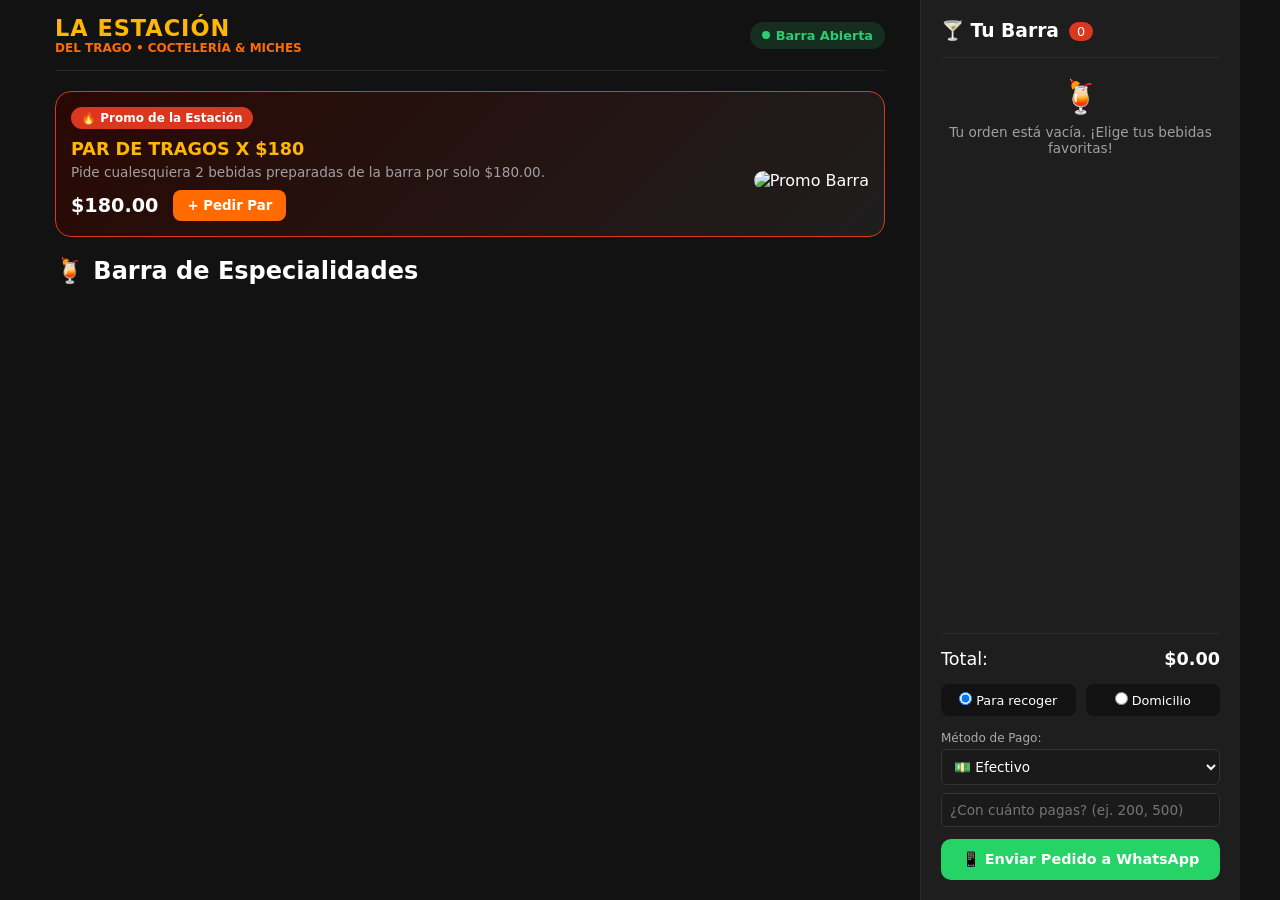
==== tragos.html @ 053e3d9b "Add initial HTML structure for beverage menu" ====
<!DOCTYPE html>
<html lang="es">
<head>
  <meta charset="UTF-8">
  <meta name="viewport" content="width=device-width, initial-scale=1.0, maximum-scale=1.0, user-scalable=no">
  <title>La Estación del Trago - Menú de Bebidas</title>

  <link rel="manifest" href="manifest.json">
  <meta name="theme-color" content="#1b263b">
  <meta name="apple-mobile-web-app-capable" content="yes">
  <meta name="apple-mobile-web-app-status-bar-style" content="black-translucent">

  <link rel="stylesheet" href="style.css">
</head>
<body class="theme-rapidito">

  <div class="app-layout">
    <div class="main-content">

      <header class="app-header">
        <div class="brand-container">
          <div class="brand-titles">
            <h1 class="brand-title">LA ESTACIÓN</h1>
            <span class="brand-subtitle">DEL TRAGO • COCTELERÍA & MICHES</span>
          </div>
        </div>
        <div class="status-badge">
          <span class="status-dot"></span> Barra Abierta
        </div>
      </header>

      <section class="hero-promo">
        <div class="promo-card">
          <span class="promo-badge">🔥 Promo de la Estación</span>
          <div class="promo-content">
            <div class="promo-info">
              <h2>PAR DE TRAGOS X $180</h2>
              <p>Pide cualesquiera 2 bebidas preparadas de la barra por solo $180.00.</p>
              <div class="promo-footer">
                <span class="promo-price">$180.00</span>
                <button class="btn-add-promo" onclick="addToCart(200)">+ Pedir Par</button>
              </div>
            </div>
            <div class="promo-thumb">
              <img src="https://images.unsplash.com/photo-1513558161293-cdaf765ed2fd?w=400" alt="Promo Barra">
            </div>
          </div>
        </div>
      </section>

      <section class="products-section">
        <div class="section-title-wrap">
          <h2>🍹 Barra de Especialidades</h2>
        </div>
        <div class="products-grid" id="products-grid">
        </div>
      </section>

    </div>

    <aside class="cart-sidebar" id="cart-sidebar">
      <div class="cart-header">
        <div style="display: flex; align-items: center; gap: 10px;">
          <h3>🍸 Tu Barra</h3>
          <span class="items-count" id="cart-count">0</span>
        </div>
        <button class="btn-close-cart" onclick="toggleMobileCart()">← Volver a la barra</button>
      </div>

      <div class="cart-list" id="cart-items-list">
        <div class="empty-state">
          <span>🍹</span>
          <p>Tu orden está vacía. ¡Elige tus bebidas favoritas!</p>
        </div>
      </div>

      <div class="cart-footer">
        <div class="total-row">
          <span>Total:</span>
          <strong id="total-val">$0.00</strong>
        </div>

        <div class="delivery-options">
          <label>
            <input type="radio" name="delivery-type" value="sucursal" checked onchange="toggleAddressInput()">
            <span>Para recoger</span>
          </label>
          <label>
            <input type="radio" name="delivery-type" value="domicilio" onchange="toggleAddressInput()">
            <span>Domicilio</span>
          </label>
        </div>

        <div id="delivery-address-container" style="display: none; margin-top: 10px;">
          <input type="text" id="client-address" placeholder="Calle, número, colonia..." style="width: 100%; padding: 8px; border-radius: 6px; border: 1px solid #333; background: #1a1a1a; color: #fff; font-size: 0.85rem; margin-bottom: 8px; box-sizing: border-box;">
          <button type="button" id="btn-gps" onclick="obtenerUbicacionGPS()" style="width: 100%; padding: 8px; background: #2a2a2a; color: #ffb703; border: 1px solid #ffb703; border-radius: 6px; font-size: 0.8rem; cursor: pointer; display: flex; align-items: center; justify-content: center; gap: 5px;">
            📍 Usar mi ubicación actual (GPS)
          </button>
          <small id="gps-status" style="display: block; font-size: 0.75rem; color: #aaa; margin-top: 4px; text-align: center;"></small>
        </div>

        <div style="margin-top: 12px;">
          <label style="font-size: 0.75rem; color: #aaa; display: block; margin-bottom: 4px;">Método de Pago:</label>
          <select id="payment-method" style="width: 100%; padding: 8px; border-radius: 6px; border: 1px solid #333; background: #1a1a1a; color: #fff; font-size: 0.85rem;" onchange="toggleCashAmountInput()">
            <option value="Efectivo">💵 Efectivo</option>
            <option value="Transferencia">📱 Transferencia (BBVA / Spin)</option>
            <option value="Tarjeta">💳 Tarjeta (Terminal)</option>
          </select>
        </div>

        <div id="cash-change-container" style="margin-top: 8px;">
          <input type="number" id="cash-amount" placeholder="¿Con cuánto pagas? (ej. 200, 500)" style="width: 100%; padding: 8px; border-radius: 6px; border: 1px solid #333; background: #1a1a1a; color: #fff; font-size: 0.85rem; box-sizing: border-box;">
        </div>

        <button class="btn-send-whatsapp" onclick="sendOrderWhatsApp()" style="margin-top: 12px;">
          📱 Enviar Pedido a WhatsApp
        </button>
      </div>
    </aside>

  </div>

  <nav class="mobile-bottom-nav">
    <button class="nav-btn active">
      <span>🍹</span>
      <small>Barra</small>
    </button>
    <button class="nav-btn" onclick="toggleMobileCart()">
      <div class="cart-icon-badge">
        <span>🛒</span>
        <span class="badge" id="mobile-cart-badge">0</span>
      </div>
      <small>Pedido</small>
    </button>
  </nav>

  <script src="tragos.js?v=1.0"></script>
</body>
</html>
---- style.css ----
/* 1. RESET Y VARIABLES DE COLOR (Basados en el logo de Rapidito) */
* {
  box-sizing: border-box;
  margin: 0;
  padding: 0;
  font-family: system-ui, -apple-system, BlinkMacSystemFont, 'Segoe UI', Roboto, sans-serif;
}

html, body {
  width: 100%;
  max-width: 100vw;
  overflow-x: hidden; /* Evita que la pantalla se desplace a la izquierda o derecha en móviles */
}

:root {
  --primary-red: #d9381e;
  --secondary-orange: #ff6b00;
  --accent-yellow: #ffb703;
  --dark-bg: #121212;
  --card-bg: #1e1e1e;
  --text-light: #ffffff;
  --text-muted: #a0a0a0;
  --border-color: #2a2a2a;
}

body.theme-rapidito {
  background-color: var(--dark-bg);
  color: var(--text-light);
  padding-bottom: 70px; /* Espacio para la barra inferior en celular */
}

/* 2. ESTRUCTURA Y LAYOUT */
.app-layout {
  display: flex;
  width: 100%;
  max-width: 1200px;
  margin: 0 auto;
  gap: 20px;
}

.main-content {
  flex: 1;
  width: 100%;
  max-width: 100%;
  padding: 15px;
}

/* 3. ENCABEZADO Y LOGO */
.app-header {
  display: flex;
  justify-content: space-between;
  align-items: center;
  padding-bottom: 15px;
  border-bottom: 1px solid var(--border-color);
  width: 100%;
}

.brand-container {
  display: flex;
  align-items: center;
  gap: 12px;
}

.brand-logo-img {
  width: 45px;
  height: 45px;
  object-fit: contain;
}

.brand-title {
  font-size: 1.4rem;
  font-weight: 900;
  color: var(--accent-yellow);
  letter-spacing: 1px;
}

.brand-subtitle {
  font-size: 0.75rem;
  color: var(--secondary-orange);
  font-weight: bold;
  display: block;
}

.status-badge {
  background: rgba(46, 204, 113, 0.15);
  color: #2ecc71;
  padding: 6px 12px;
  border-radius: 20px;
  font-size: 0.8rem;
  font-weight: 600;
  display: flex;
  align-items: center;
  gap: 6px;
  white-space: nowrap;
}

.status-dot {
  width: 8px;
  height: 8px;
  background: #2ecc71;
  border-radius: 50%;
}

/* 4. BANNER PROMO (HERO) */
.hero-promo {
  margin: 20px 0;
  width: 100%;
}

.promo-card {
  background: linear-gradient(135deg, #2a0803 0%, var(--card-bg) 100%);
  border: 1px solid var(--primary-red);
  border-radius: 16px;
  padding: 15px;
  position: relative;
  overflow: hidden;
  width: 100%;
}

.promo-badge {
  background: var(--primary-red);
  color: white;
  font-size: 0.75rem;
  font-weight: bold;
  padding: 4px 10px;
  border-radius: 12px;
  display: inline-block;
}

.promo-content {
  display: flex;
  align-items: center;
  justify-content: space-between;
  gap: 10px;
  margin-top: 10px;
}

.promo-info {
  flex: 1;
}

.promo-info h2 {
  font-size: 1.1rem;
  color: var(--accent-yellow);
}

.promo-info p {
  font-size: 0.85rem;
  color: var(--text-muted);
  margin: 5px 0 10px 0;
}

.promo-footer {
  display: flex;
  align-items: center;
  gap: 15px;
}

.promo-price {
  font-size: 1.2rem;
  font-weight: bold;
  color: white;
}

.btn-add-promo {
  background: var(--secondary-orange);
  color: white;
  border: none;
  padding: 8px 14px;
  border-radius: 8px;
  font-weight: bold;
  cursor: pointer;
}

.promo-thumb img {
  width: 80px;
  height: 80px;
  object-fit: cover;
  border-radius: 12px;
  flex-shrink: 0;
}

/* 5. BUSCADOR */
.search-box {
  background: var(--card-bg);
  border: 1px solid var(--border-color);
  border-radius: 12px;
  padding: 10px 15px;
  display: flex;
  align-items: center;
  gap: 10px;
  margin-bottom: 20px;
  width: 100%;
}

.search-box input {
  background: transparent;
  border: none;
  outline: none;
  color: white;
  width: 100%;
}

/* 6. CATEGORÍAS DESLIZABLES (Ajustado para scroll lateral suave) */
.category-scroll {
  display: flex;
  gap: 10px;
  overflow-x: auto;
  padding-bottom: 10px;
  margin-bottom: 25px;
  width: 100%;
  scrollbar-width: none;
  -webkit-overflow-scrolling: touch;
}

.category-scroll::-webkit-scrollbar {
  display: none;
}

.cat-btn {
  background: var(--card-bg);
  border: 1px solid var(--border-color);
  border-radius: 20px;
  padding: 8px 16px;
  display: flex;
  align-items: center;
  gap: 8px;
  white-space: nowrap;
  color: var(--text-muted);
  cursor: pointer;
  flex: 0 0 auto; /* Evita que los botones rompan el ancho de la página */
}

.cat-btn.active {
  background: var(--primary-red);
  color: white;
  border-color: var(--primary-red);
  font-weight: bold;
}

/* 7. GRID DE PRODUCTOS (Corregido para 2 columnas en móviles sin salir de pantalla) */
.products-section {
  width: 100%;
}

.products-grid {
  display: grid;
  grid-template-columns: repeat(auto-fill, minmax(140px, 1fr));
  gap: 12px;
  width: 100%;
}

.product-card {
  background: var(--card-bg);
  border: 1px solid var(--border-color);
  border-radius: 14px;
  overflow: hidden;
  display: flex;
  flex-direction: column;
  width: 100%;
}

.card-img-wrap {
  position: relative;
  height: 110px;
  width: 100%;
}

.card-img-wrap img {
  width: 100%;
  height: 100%;
  object-fit: cover;
}

.card-tag {
  position: absolute;
  top: 8px;
  left: 8px;
  background: rgba(0,0,0,0.7);
  color: var(--accent-yellow);
  font-size: 0.65rem;
  padding: 2px 6px;
  border-radius: 4px;
}

.card-body {
  padding: 10px;
  display: flex;
  flex-direction: column;
  flex-grow: 1;
}

.card-body h3 {
  font-size: 0.9rem;
  margin-bottom: 4px;
}

.card-body p {
  font-size: 0.72rem;
  color: var(--text-muted);
  margin-bottom: 8px;
  line-height: 1.2;
}

.card-action {
  margin-top: auto;
  display: flex;
  justify-content: space-between;
  align-items: center;
}

.card-action .price {
  font-weight: bold;
  font-size: 0.9rem;
  color: var(--accent-yellow);
}

.btn-add-item {
  background: var(--primary-red);
  color: white;
  border: none;
  padding: 6px 10px;
  border-radius: 6px;
  font-size: 0.75rem;
  font-weight: bold;
  cursor: pointer;
}

/* 8. SIDEBAR DEL CARRITO */
.cart-sidebar {
  width: 320px;
  background: var(--card-bg);
  border-left: 1px solid var(--border-color);
  padding: 20px;
  display: none; /* Oculto en móvil por defecto */
  flex-direction: column;
  height: 100vh;
  position: sticky;
  top: 0;
}

.cart-header {
  display: flex;
  justify-content: space-between;
  align-items: center;
  padding-bottom: 15px;
  border-bottom: 1px solid var(--border-color);
}

/* Botón para volver al menú desde el carrito en móviles */
.btn-close-cart {
  background: var(--dark-bg);
  color: var(--accent-yellow);
  border: 1px solid var(--border-color);
  padding: 6px 10px;
  border-radius: 8px;
  font-size: 0.75rem;
  font-weight: bold;
  cursor: pointer;
}

.items-count {
  background: var(--primary-red);
  color: white;
  padding: 2px 8px;
  border-radius: 10px;
  font-size: 0.8rem;
}

.cart-list {
  flex: 1;
  padding: 20px 0;
  overflow-y: auto;
}

.empty-state {
  text-align: center;
  color: var(--text-muted);
  font-size: 0.85rem;
}

.empty-state span {
  font-size: 2rem;
  display: block;
  margin-bottom: 8px;
}

.cart-footer {
  border-top: 1px solid var(--border-color);
  padding-top: 15px;
}

.total-row {
  display: flex;
  justify-content: space-between;
  font-size: 1.1rem;
  margin-bottom: 15px;
}

.delivery-options {
  display: flex;
  gap: 10px;
  margin-bottom: 15px;
}

.delivery-options label {
  flex: 1;
  background: var(--dark-bg);
  padding: 8px;
  border-radius: 8px;
  font-size: 0.8rem;
  text-align: center;
  cursor: pointer;
}

.btn-send-whatsapp {
  width: 100%;
  background: #25d366;
  color: white;
  border: none;
  padding: 12px;
  border-radius: 10px;
  font-weight: bold;
  font-size: 0.9rem;
  cursor: pointer;
}

/* 9. NAVEGACIÓN MÓVIL INFERIOR */
.mobile-bottom-nav {
  position: fixed;
  bottom: 0;
  left: 0;
  width: 100%;
  background: var(--card-bg);
  border-top: 1px solid var(--border-color);
  display: flex;
  justify-content: space-around;
  padding: 10px 0;
  z-index: 99;
}

.nav-btn {
  background: transparent;
  border: none;
  color: var(--text-muted);
  display: flex;
  flex-direction: column;
  align-items: center;
  font-size: 0.75rem;
}

.nav-btn.active {
  color: var(--accent-yellow);
}

.cart-icon-badge {
  position: relative;
}

.cart-icon-badge .badge {
  position: absolute;
  top: -5px;
  right: -8px;
  background: var(--primary-red);
  color: white;
  font-size: 0.65rem;
  padding: 1px 5px;
  border-radius: 8px;
}

/* 10. ADAPTABILIDAD PARA PANTALLA GRANDE (PC) */
@media (min-width: 900px) {
  .cart-sidebar {
    display: flex;
  }

  .mobile-bottom-nav,
  .btn-close-cart {
    display: none; /* Se ocultan en computadora */
  }

  body.theme-rapidito {
    padding-bottom: 0;
  }

  .products-grid {
    grid-template-columns: repeat(auto-fill, minmax(180px, 1fr));
    gap: 15px;
  }
}
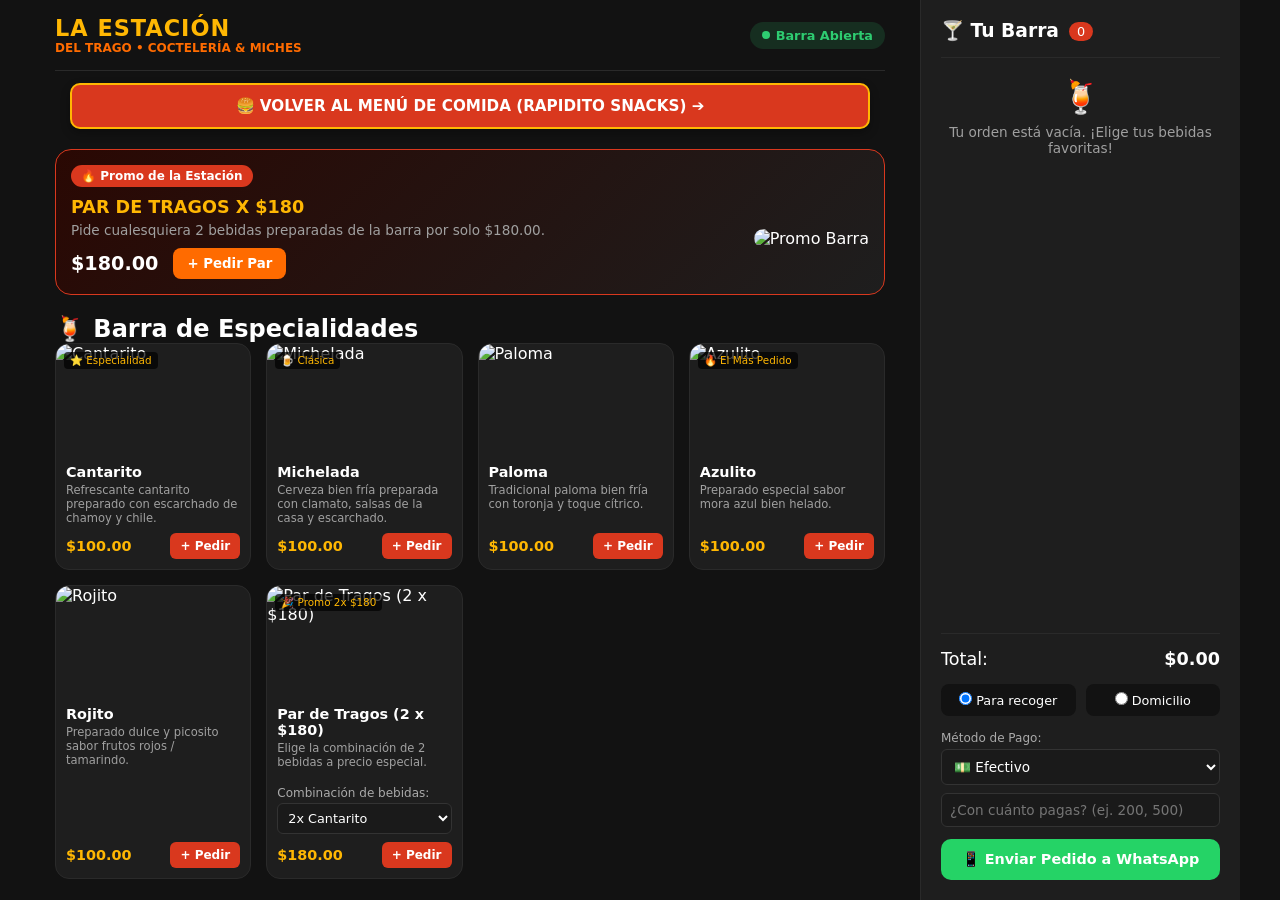
==== commit 629ef2e1: "Add button to return to food menu Added a button to return to the food menu." ====
--- a/tragos.html
+++ b/tragos.html
@@ -28,6 +28,13 @@
           <span class="status-dot"></span> Barra Abierta
         </div>
       </header>
+
+      <!-- BOTÓN PARA VOLVER AL MENÚ DE COMIDA -->
+      <div style="text-align: center; margin: 12px 15px 5px 15px;">
+        <a href="index.html" style="background: #d9381e; color: #ffffff; padding: 12px 20px; border-radius: 10px; text-decoration: none; font-weight: bold; font-size: 0.95rem; border: 2px solid #ffb703; display: block; box-shadow: 0 4px 10px rgba(0,0,0,0.3); text-align: center;">
+          🍔 VOLVER AL MENÚ DE COMIDA (RAPIDITO SNACKS) ➔
+        </a>
+      </div>
 
       <section class="hero-promo">
         <div class="promo-card">
